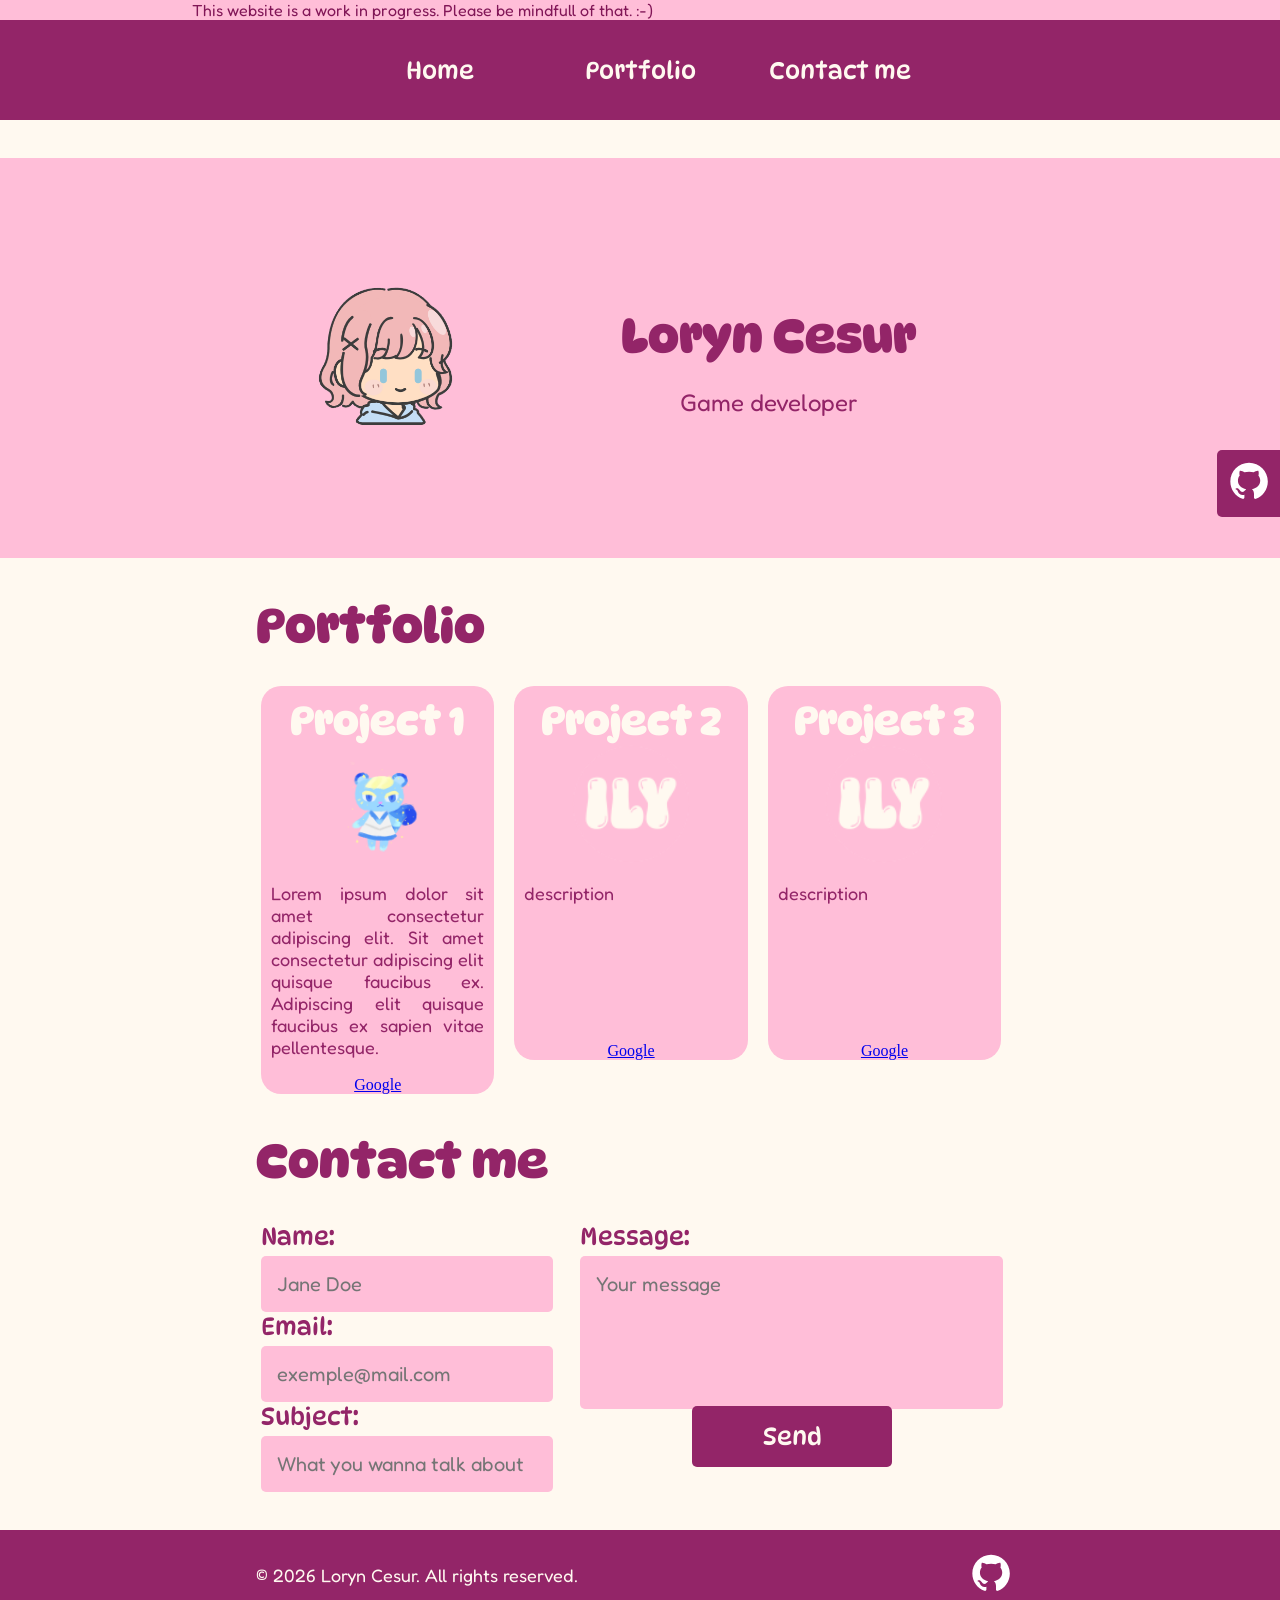
==== index.html @ 9c1c2b30 "change html file name" ====
<!DOCTYPE html>
<html>
<head>
    <meta name="viewport" content="width=device-width, initial-scale=1.0">
    <title>Ilytopia</title>
    <link rel="icon" type="image/x-icon" href="ILY.png" />
    <link href="style.css" rel="stylesheet">
</head>
<body>
    <header>
        <div class="warning_banner">
            <p id="warning">This website is a work in progress. Please be mindfull of that. :-)</p>
        </div>
        <div class="topnav">
            <button onclick="window.location.href='#presentation'">
                Home
            </button>
            <button onclick="window.location.href='#projects'">
                Portfolio
            </button>
            <button onclick="window.location.href='#contact'">
                Contact me
            </button>
        </div>
    </header>

    <div class="sidebar_socials">
        <a href="https://github.com/Ilytopia" target="_blank" id="github_link">
            <svg width="50" height="50" xmlns="http://www.w3.org/2000/svg">
                <image width="50" height="50" href="GitHub_Invertocat_White_Clearspace.svg" />
            </svg>
        </a>
    </div>

    <div class="page_content">
        <div class="section_1-1" id="presentation">
            <div class="section_1-3">
                 <img class="avatar" src="Loryn.png" />
            </div>
            <div class="section_2-3">
                <div class="text">
                    <h1 id="presentation_name">Loryn Cesur</h1>
                    <h3>Game developer</h3>
                </div>
            </div>
        </div>

        <div class="section_1-1" id="projects">
            <h1>Portfolio</h1>
            <div class="row">
                <div class="column">
                    <div class="project" id="projet_1">
                        <h2>Project 1</h2>
                        <img class="illustration" src="Ione_Fanart.png" />
                        <p>Lorem ipsum dolor sit amet consectetur adipiscing elit. Sit amet consectetur adipiscing elit quisque faucibus ex. Adipiscing elit quisque faucibus ex sapien vitae pellentesque.</p>
                        <a href="google.com">Google</a>
                    </div>
                </div>
                <div class="column">
                    <div class="project" id="projet_2">
                        <h2>Project 2</h2>
                        <img class="illustration" src="ILY.png" />
                        <p>description</p>
                        <a href="google.com">Google</a>
                    </div>
                </div>
                <div class="column">
                    <div class="project" id="projet_3">
                        <h2>Project 3</h2>
                        <img class="illustration" src="ILY.png" />
                        <p>description</p>
                        <a href="google.com">Google</a>
                    </div>
                </div>
            </div>
        </div>

        <div class="section_1-1" id="contact">
            <h1>Contact me</h1>
            <div id="form_contact_me">
                <form action="https://formspree.io/f/xkodrlyr"
                      method="POST" target="_top">
                    <div class="section_2-5" id="form_column">
                        <div class="form" id="form_name">
                            <label>
                                Name:
                                <input type="text" name="name" required placeholder="Jane Doe" maxlength="35"></input>
                            </label>
                        </div>
                        <div class="form" id="form_email">
                            <label>
                                Email:
                                <input type="email" name="email" required placeholder="exemple@mail.com" maxlength="50">
                            </label>
                        </div>
                        <div class="form" id="form_subject">
                            <label>
                                Subject:
                                <input type="text" name="subject" placeholder="What you wanna talk about" maxlength="50"></input>
                            </label>
                        </div>
                    </div>
                    <div class="section_3-5" id="message-submit">
                        <div class="form" id="form_message">
                            <label>
                                Message:
                                <textarea name="message" id="form_message_textarea" required placeholder="Your message"></textarea>
                            </label>
                        </div>
                        <div class="form" id="form_submit">
                            <button type="submit" id="form_submit_button">Send</button>
                        </div>
                    </div>
                </form>
            </div>
        </div>
    </div>

    <footer class="section_1-1" id="footer">
        <p>© 2026 Loryn Cesur. All rights reserved.</p>
        <div class="social_media">
            <a href="https://github.com/Ilytopia" target="_blank" id="github_link">
                <svg width="50" height="50" xmlns="http://www.w3.org/2000/svg">
                    <image width="50" height="50" href="GitHub_Invertocat_White_Clearspace.svg" />
                </svg>
            </a>
        </div>
    </footer>
</body>
</html>
---- style.css ----
@font-face {
    font-family: DynaPuff;
    src: url(DynaPuff-VariableFont_wdth,wght.ttf);
}

@font-face {
    font-family: Fredoka;
    src: url(Fredoka-VariableFont_wdth,wght.ttf);
}

::selection {
    background-color: #811657;
    color: #FFF9F0;
}

*{
    
    /border : 1px solid black;
}

h1 {
    font-family: DynaPuff;
    color: #932568;
    font-size: 48px;
}

h2 {
    font-family: DynaPuff;
    color: #FFF9F0;
    font-size: 40px;
    margin: 0;
    padding-top: 10px;
}

h3 {
    font-family: Fredoka;
    font-size: 24px;
    font-weight: normal;
}

h4 {
    font-family: Fredoka;
    color: #932568;
    font-size: 22px;
    margin: 0;
    padding-top: 0px;
    font-weight: normal;
    padding-top: 0px;
}

p {
    font-family: Fredoka;
    font-size: 18px;
    text-align: justify;
}

body {
    margin: 0;
    background-color: #FFF9F0;
}

header{
    display:inline;
}

.topnav {
    position: sticky;
    top: 0;
    height: 100px;
    width: 100%;
    background-color: #932568;
    color: #FFF9F0;
    overflow: hidden;
    overflow-x: hidden;
    display: flex;
    text-align: center;
    justify-content: center;
    z-index: 100;
}

.section_1-1 {
    padding-left: 20%;
    padding-right: 20%;
    margin-top: 3%;
}

.section_1-3 {
    display: flex;
    float: left;
    width: 33%;
    height: 100%;
    justify-content: center;
    flex-direction: column;
    flex-grow: 1;
}

.section_2-3 {
    display: flex;
    float: right;
    width: 66%;
    height: 100%;
    justify-content: center;
    flex-direction: column;
    flex-grow:1;
}

.section_2-5 {
    display: flex;
    width: 40%;
    height: 100%;
    justify-content: center;
    flex-direction: column;
    flex-grow: 1;
}

.section_3-5 {
    display: flex;
    width: 60%;
    height: 100%;
    justify-content: center;
    flex-direction: column;
    flex-grow: 1;
}

#warning {
    font-size: 16px;
    margin: 0;
    color: #811657;
    background-color: #FFBED8;
    padding-left: 15%;
}

button {
    background-color: #932568;
    color: #FFF9F0;
    text-align: center;
    display: inline-block;
    font-family: DynaPuff;
    font-size: 24px;
    width: 200px;
    cursor: pointer;
    border: none;
}

button:hover {
    background-color: #811657;
}

.sidebar_socials {
    position: fixed;
    right: 0;
    top: 50%;
    background-color: #932568;
    padding: 0.4rem;
    border-radius: 5px 0 0 5px;
}

#presentation {
    background-color: #FFBED8;
    height: 400px;
    scroll-margin-top: 200px;
    display: flex;
}

.avatar {
    justify-content: center;
    text-align: center;
    object-fit: contain;

    z-index: 50;
}

.avatar:hover {
    content: url('Loryn_Hi.png');
}

.text {
    margin: auto;
    justify-content: center;
    text-align: center;
    color: #932568;
}

#presentation_name{
    margin-bottom: 0px;
}

#projects {
    scroll-margin-top: 130px;
}

.column {
    float: left;
    width: 30%;
    padding: 0 10px;
}

.row {
    margin: 0 -5px;
    justify-content : center;
}

.project {
    text-align: center;
    background-color: #FFBED8;
    color: #932568;
    border-radius : 20px;
    padding: 0px 10px;
}

.project p {
    aspect-ratio : 3/2;

}

.row:after {
    content: "";
    display: table;
    clear: both;
}

.illustration {
    display: flex;
    object-fit: contain;
    justify-content : center;
    aspect-ratio: 16/9;
    width : 100%;
}

#contact {
    scroll-margin-top: 130px;
}

#form_contact_me{
    
}

form {
    font-family: DynaPuff;
    color: #932568;
    display: flex;
    justify-content: center;
    gap: 2%;
}
.form {
    width: 90%;
}

label {
    font-size: 24px;
    margin: 5px;
}

textarea, input {
    font-family: Fredoka;
    font-size: 20px;
    background-color: #FFBED8;
    color: #932568;
    width: 100%;
    border: none;
    padding: 1rem;
    resize: none;
    margin-top: 5px;
    margin-left: 5px;
    border-radius: 5px;
}

input{
    text-overflow: ellipsis;
}

#message-submit{
    margin: 0 15px;
    display: flex;
    height:auto;
}

#form_message{
    height: 100%;
    padding-bottom: 10px;
}

#form_message_textarea{
    height:70%;
}

#form_submit {
    margin: auto;
    width: auto;
}

#form_submit_button {
    padding: 1rem;
    border-radius: 5px;
    justify-self: center;
    margin-bottom: 25px;
}

#footer {
    background-color: #932568;
    padding: 1rem 20%;
    display: flex;
    color: #FFF9F0;
    justify-content: space-between;
    /lien vers réseaux intéressant (github, artstation, linkedin)
}

.social_media{
    margin-right: 1%;
    display: flex;
    gap: 5px;
    align-items: center;
}
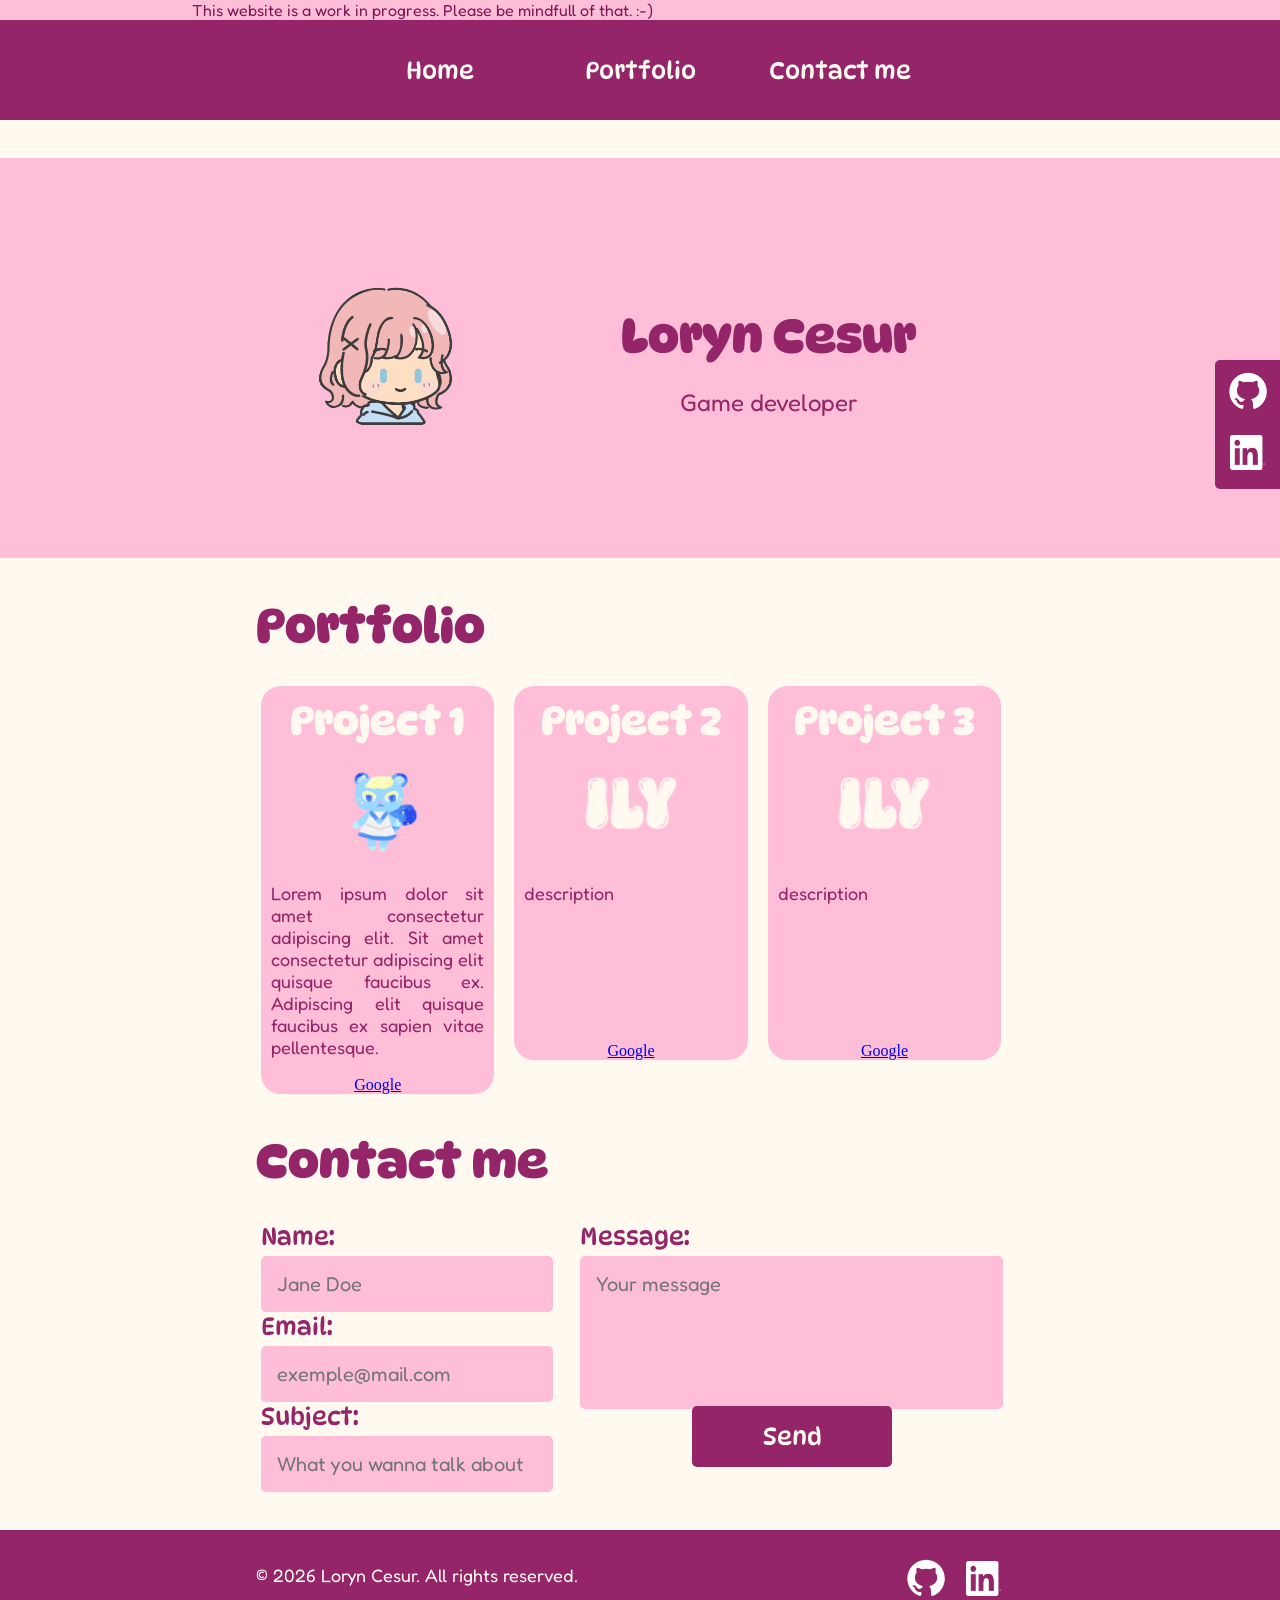
==== commit 0b1270fc: "Adding LinkedIn Links" ====
--- a/index.html
+++ b/index.html
@@ -25,10 +25,13 @@
     </header>
 
     <div class="sidebar_socials">
-        <a href="https://github.com/Ilytopia" target="_blank" id="github_link">
+        <a href="https://github.com/Ilytopia" target="_blank" class="github_link" id="github_link_sidebar">
             <svg width="50" height="50" xmlns="http://www.w3.org/2000/svg">
                 <image width="50" height="50" href="GitHub_Invertocat_White_Clearspace.svg" />
             </svg>
+        </a>
+        <a href="https://www.linkedin.com/in/loryn-cesur-7b78ab252/?locale=en" target="_blank" class="linkedin_link" id="linkedin_link_sidebar">
+            <img width="35" height="35" src="InBug-White.png"/>
         </a>
     </div>
 
@@ -119,10 +122,13 @@
     <footer class="section_1-1" id="footer">
         <p>© 2026 Loryn Cesur. All rights reserved.</p>
         <div class="social_media">
-            <a href="https://github.com/Ilytopia" target="_blank" id="github_link">
+            <a href="https://github.com/Ilytopia" target="_blank" class="github_link" id="github_link_footer">
                 <svg width="50" height="50" xmlns="http://www.w3.org/2000/svg">
                     <image width="50" height="50" href="GitHub_Invertocat_White_Clearspace.svg" />
                 </svg>
+            </a>
+            <a href="https://www.linkedin.com/in/loryn-cesur-7b78ab252/?locale=en" target="_blank" class="linkedin_link" id="linkedin_link_footer">
+                <img width="35" height="35" src="InBug-White.png"/>
             </a>
         </div>
     </footer>
--- a/style.css
+++ b/style.css
@@ -11,11 +11,6 @@
 ::selection {
     background-color: #811657;
     color: #FFF9F0;
-}
-
-*{
-    
-    /border : 1px solid black;
 }
 
 h1 {
@@ -147,12 +142,19 @@
 }
 
 .sidebar_socials {
+    display: flex;
+    flex-direction: column;
     position: fixed;
     right: 0;
-    top: 50%;
+    top: 40%;
     background-color: #932568;
-    padding: 0.4rem;
     border-radius: 5px 0 0 5px;
+    padding-top: 0.4rem;
+}
+
+#github_link_sidebar, #linkedin_link_sidebar{
+    margin-left: auto;
+    margin-right: auto;
 }
 
 #presentation {
@@ -229,10 +231,6 @@
 
 #contact {
     scroll-margin-top: 130px;
-}
-
-#form_contact_me{
-    
 }
 
 form {
@@ -302,12 +300,15 @@
     display: flex;
     color: #FFF9F0;
     justify-content: space-between;
-    /lien vers réseaux intéressant (github, artstation, linkedin)
+    /*lien vers réseaux intéressant (github, artstation, linkedin)*/
 }
 
 .social_media{
     margin-right: 1%;
     display: flex;
-    gap: 5px;
     align-items: center;
-}+}
+
+.linkedin_link{
+    padding: 15px;
+}
